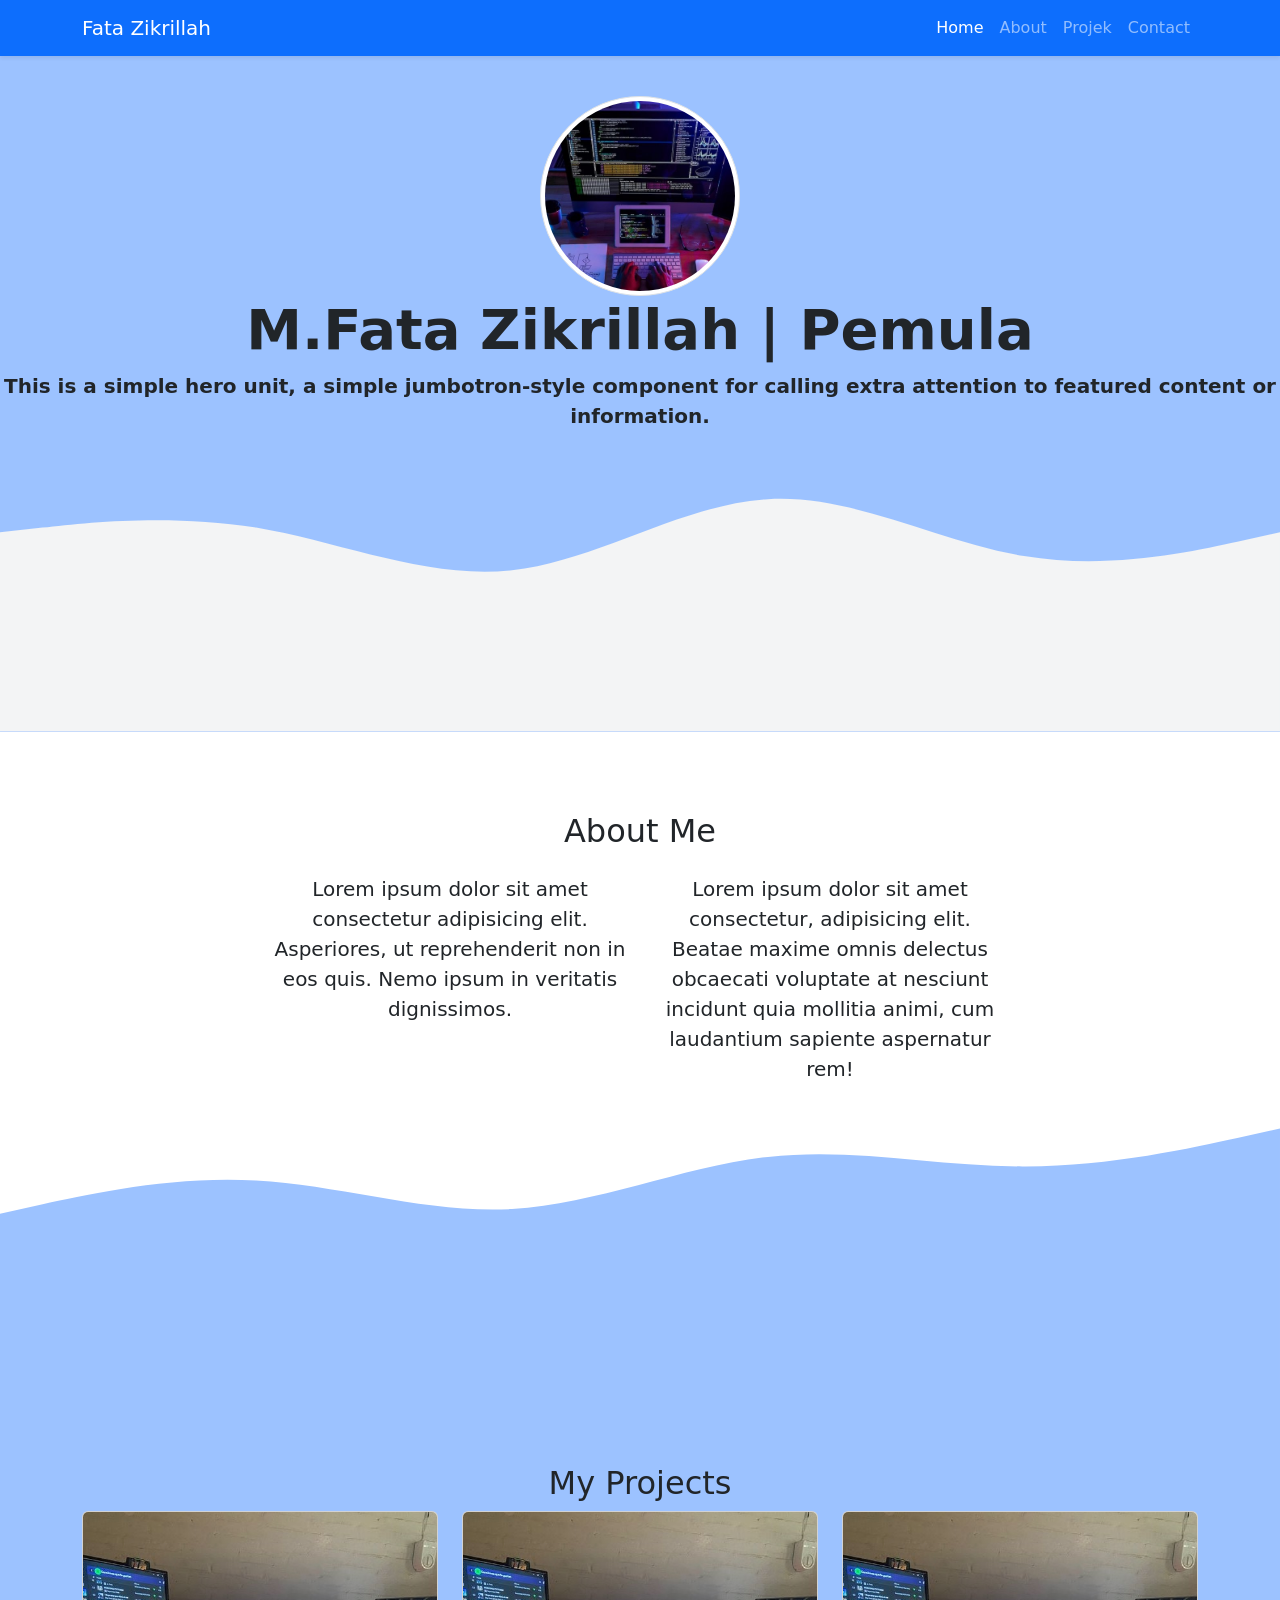
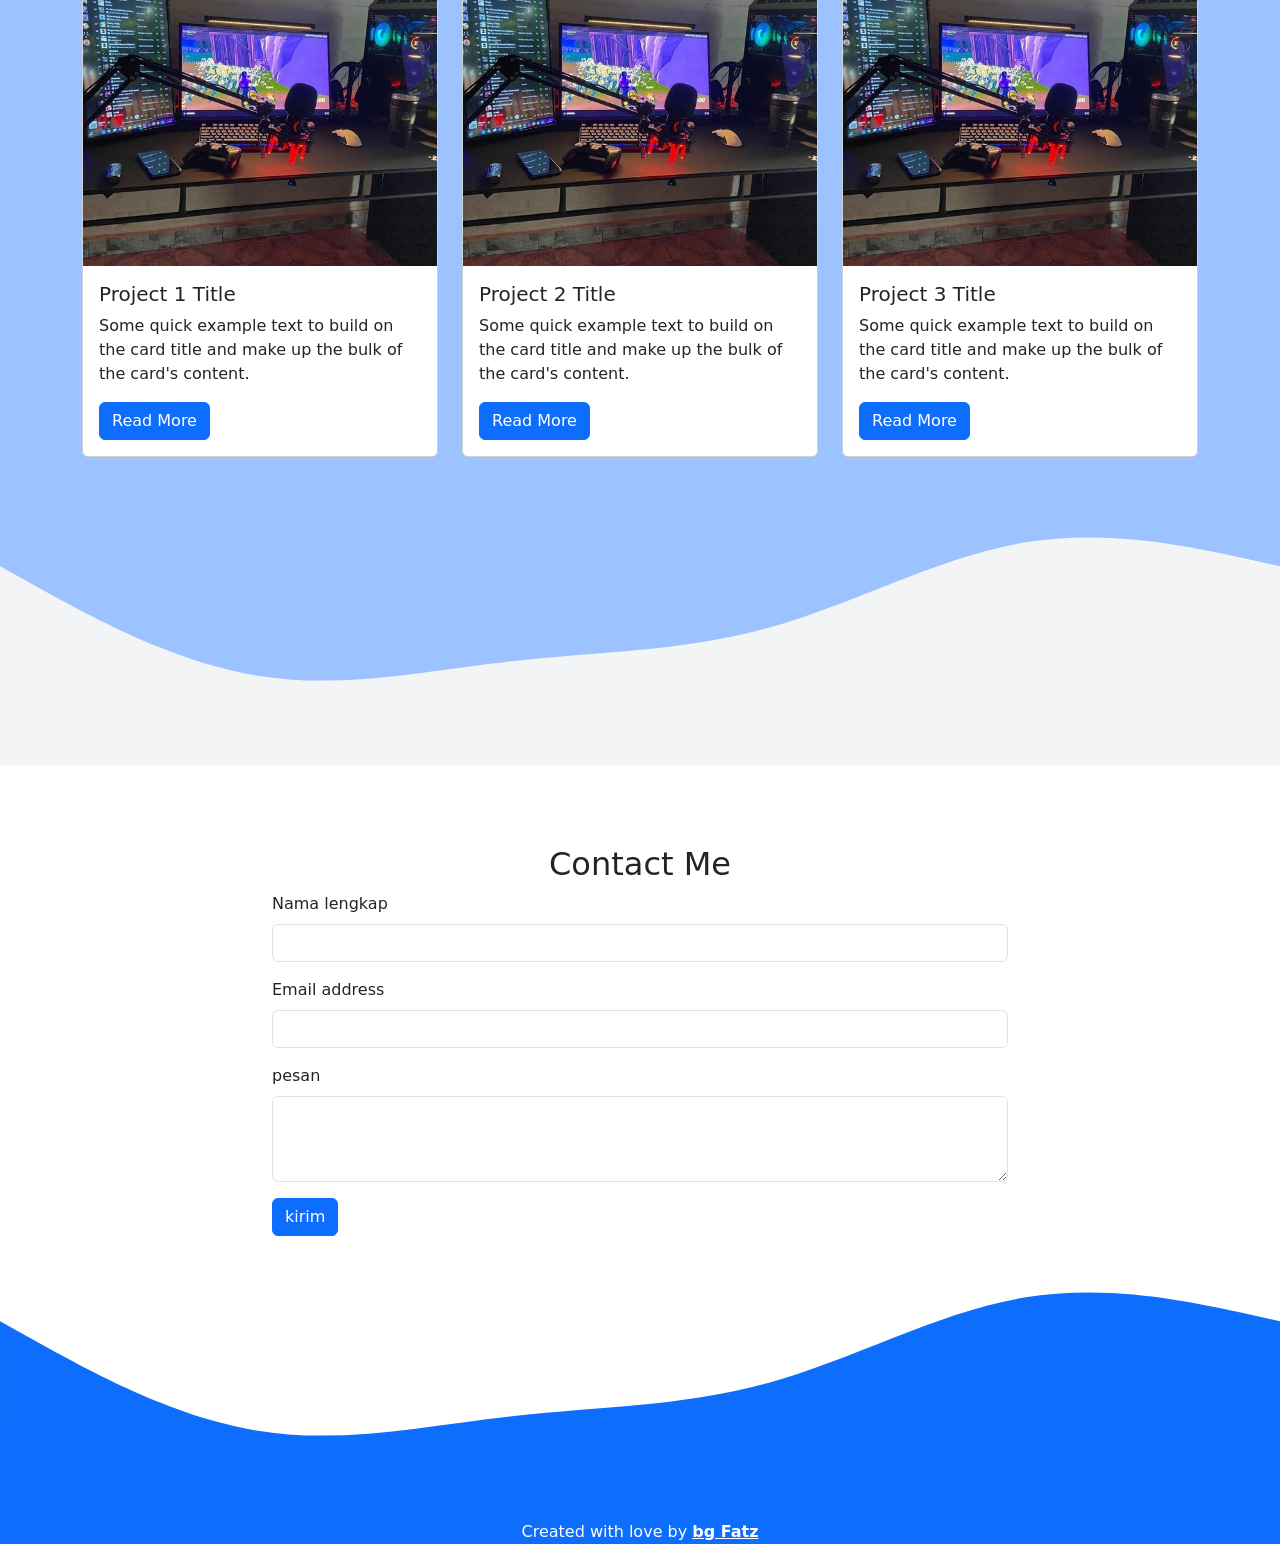
==== index.html @ 236ae1d2 "first commit" ====
<!doctype html>
<html lang="en">
  <head>
    <!-- Required meta tags -->
    <meta charset="utf-8">
    <meta name="viewport" content="width=device-width, initial-scale=1">

    <!-- Bootstrap CSS -->
    <link href="https://cdn.jsdelivr.net/npm/bootstrap@5.0.2/dist/css/bootstrap.min.css" rel="stylesheet" integrity="sha384-EVSTQN3/azprG1Anm3QDgpJLIm9Nao0Yz1ztcQTwFspd3yD65VohhpuuCOmLASjC" crossorigin="anonymous">

    <!-- My css -->
    <link rel="stylesheet" href="style.css">

    <title>My Portofolio - M. Fata Zikrillah</title>
  </head>
  <body id="Home">
    
 <!-- Navbar -->
 <nav class="navbar navbar-expand-lg navbar-dark bg-primary shadow-sm fixed-top">
  <div class="container">
    <a class="navbar-brand" href="#">Fata Zikrillah</a>
    <button class="navbar-toggler" type="button" data-bs-toggle="collapse" data-bs-target="#navbarNav" aria-controls="navbarNav" aria-expanded="false" aria-label="Toggle navigation">
      <span class="navbar-toggler-icon"></span>
    </button>
    <div class="collapse navbar-collapse" id="navbarNav">
      <ul class="navbar-nav ms-auto">
        <li class="nav-item">
          <a class="nav-link active" aria-current="page" href="#Home">Home</a>
        </li>
        <li class="nav-item">
          <a class="nav-link" href="#about">About</a>
        </li>
        <li class="nav-item">
          <a class="nav-link" href="#projek">Projek</a>
        </li>
        <li class="nav-item">
          <a class="nav-link" href="#contact">Contact</a>
        </li>
      </ul>
    </div>
  </div>
</nav>
<!-- Akhir Navbar -->





<!-- jumbo tronn -->
<div class="jumbotron text-center">
  <img src="img/gambarrr.jpg" alt="profilguwa" width="200" class="rounded-circle img-thumbnail">
  <h1 class="display-4 fw-bolder">M.Fata Zikrillah | Pemula</h1>
  <p class="lead fw-bold">This is a simple hero unit, a simple jumbotron-style component for calling extra attention to featured content or information.</p>
  <svg xmlns="http://www.w3.org/2000/svg" viewBox="0 0 1440 320"><path fill="#f3f4f5" fill-opacity="1" d="M0,96L48,90.7C96,85,192,75,288,90.7C384,107,480,149,576,138.7C672,128,768,64,864,58.7C960,53,1056,107,1152,122.7C1248,139,1344,117,1392,106.7L1440,96L1440,320L1392,320C1344,320,1248,320,1152,320C1056,320,960,320,864,320C768,320,672,320,576,320C480,320,384,320,288,320C192,320,96,320,48,320L0,320Z"></path></svg>
</div>
<!-- akhir tronn -->



<!-- About -->
<section id="about">
  <div class="container">
    <div class="row text-center mb-3">
      <div class="col">
        <h2>About Me</h2>
      </div>
    </div>
    <div class="row justify-content-center fs-5 text-center ">
      <div class="col-4">
        <p >Lorem ipsum dolor sit amet consectetur adipisicing elit. Asperiores, ut reprehenderit non in eos quis. Nemo ipsum in veritatis dignissimos.</p>
      </div>
      <div class="col-4">
        <p>Lorem ipsum dolor sit amet consectetur, adipisicing elit. Beatae maxime omnis delectus obcaecati voluptate at nesciunt incidunt quia mollitia animi, cum laudantium sapiente aspernatur rem!</p>
      </div>
    </div>
  </div>
  <svg xmlns="http://www.w3.org/2000/svg" viewBox="0 0 1440 320"><path fill="#9cc2ff" fill-opacity="1" d="M0,128L48,117.3C96,107,192,85,288,90.7C384,96,480,128,576,122.7C672,117,768,75,864,64C960,53,1056,75,1152,74.7C1248,75,1344,53,1392,42.7L1440,32L1440,320L1392,320C1344,320,1248,320,1152,320C1056,320,960,320,864,320C768,320,672,320,576,320C480,320,384,320,288,320C192,320,96,320,48,320L0,320Z"></path></svg>
</section>
<!--Akhir About -->





<!-- akhir card element -->
<section id="projek">
  <div class="container">
    <div class="row text-center">
      <div class="col">
        <h2>My Projects</h2>
      </div>
    </div>

    <div class="row">
      <div class="col-md-4">
        <div class="card">
          <img src="img/projek01.jpeg" class="card-img-top" alt="Project 1">
          <div class="card-body">
            <h5 class="card-title">Project 1 Title</h5>
            <p class="card-text">Some quick example text to build on the card title and make up the bulk of the card's content.</p>
            <a href="#" class="btn btn-primary">Read More</a>
          </div>
        </div>
      </div>

      <div class="col-md-4">
        <div class="card">
          <img src="img/projek01.jpeg" class="card-img-top" alt="Project 2">
          <div class="card-body">
            <h5 class="card-title">Project 2 Title</h5>
            <p class="card-text">Some quick example text to build on the card title and make up the bulk of the card's content.</p>
            <a href="#" class="btn btn-primary">Read More</a>
          </div>
        </div>
      </div>

      <div class="col-md-4">
        <div class="card">
          <img src="img/projek01.jpeg" class="card-img-top" alt="Project 3">
          <div class="card-body">
            <h5 class="card-title">Project 3 Title</h5>
            <p class="card-text">Some quick example text to build on the card title and make up the bulk of the card's content.</p>
            <a href="#" class="btn btn-primary">Read More</a>
          </div>
        </div>
      </div>
    </div>
  </div>
   <svg xmlns="http://www.w3.org/2000/svg" viewBox="0 0 1440 320"><path fill="#f3f4f5" fill-opacity="1" d="M0,96L48,122.7C96,149,192,203,288,218.7C384,235,480,213,576,202.7C672,192,768,192,864,165.3C960,139,1056,85,1152,69.3C1248,53,1344,75,1392,85.3L1440,96L1440,320L1392,320C1344,320,1248,320,1152,320C1056,320,960,320,864,320C768,320,672,320,576,320C480,320,384,320,288,320C192,320,96,320,48,320L0,320Z"></path></svg>
</section>
<!-- akhir card element -->


<!-- contact -->
<section id="contact">
  <div class="container">
    <div class="row text-center">
      <div class="col">
        <h2>Contact Me</h2>
      </div>
    </div>
    <div class="row justify-content-center">
      <div class="col-md-8">
        <form>
          <div class="mb-3">
            <label for="name" class="form-label">Nama lengkap</label>
            <input type="text" class="form-control" id="name" aria-describedby="name">

          </div>

          <div class="mb-3">
            <label for="email" class="form-label">Email address</label>
            <input type="email" class="form-control" id="email" aria-describedby="email">
          </div>

          <div class="mb-3">
            <label for="pesan" class="form-label">pesan</label>
            <textarea class="form-control" id="pesan" rows="3"></textarea>
          </div>

          <button type="submit" class="btn btn-primary">kirim</button>
        </form>
      </div>
    </div>
  </div>
  <svg xmlns="http://www.w3.org/2000/svg" viewBox="0 0 1440 320"><path fill="#0d6efd" fill-opacity="1" d="M0,96L48,122.7C96,149,192,203,288,218.7C384,235,480,213,576,202.7C672,192,768,192,864,165.3C960,139,1056,85,1152,69.3C1248,53,1344,75,1392,85.3L1440,96L1440,320L1392,320C1344,320,1248,320,1152,320C1056,320,960,320,864,320C768,320,672,320,576,320C480,320,384,320,288,320C192,320,96,320,48,320L0,320Z"></path></svg>
</section>
<!-- contact -->








<!-- footer -->
<footer class="bg-primary text-white text-center">
  <p>Created with love by <a href="https://www.instagram.com/lenceisbetter/" class="text-white fw-bold">bg Fatz</a></p>
</footer>
<!-- footer -->



    <!-- Optional JavaScript; choose one of the two! -->
        <!-- Option 1: Bootstrap Bundle with Popper -->
        <script src="https://cdn.jsdelivr.net/npm/bootstrap@5.0.2/dist/js/bootstrap.bundle.min.js" integrity="sha384-MrcW6ZMFYlzcLA8Nl+NtUVF0sA7MsXsP1UyJoMp4YLEuNSfAP+JcXn/tWtIaxVXM" crossorigin="anonymous"></script>




  </body>
</html>
---- style.css ----
body {
    min-height: 3000%;
}


.jumbotron  {

    padding-top: 6rem ;
    background-color: #9cc2ff;
}

#projek {
    background-color: #9cc2ff;
}

section {
    padding-top: 5rem;
}
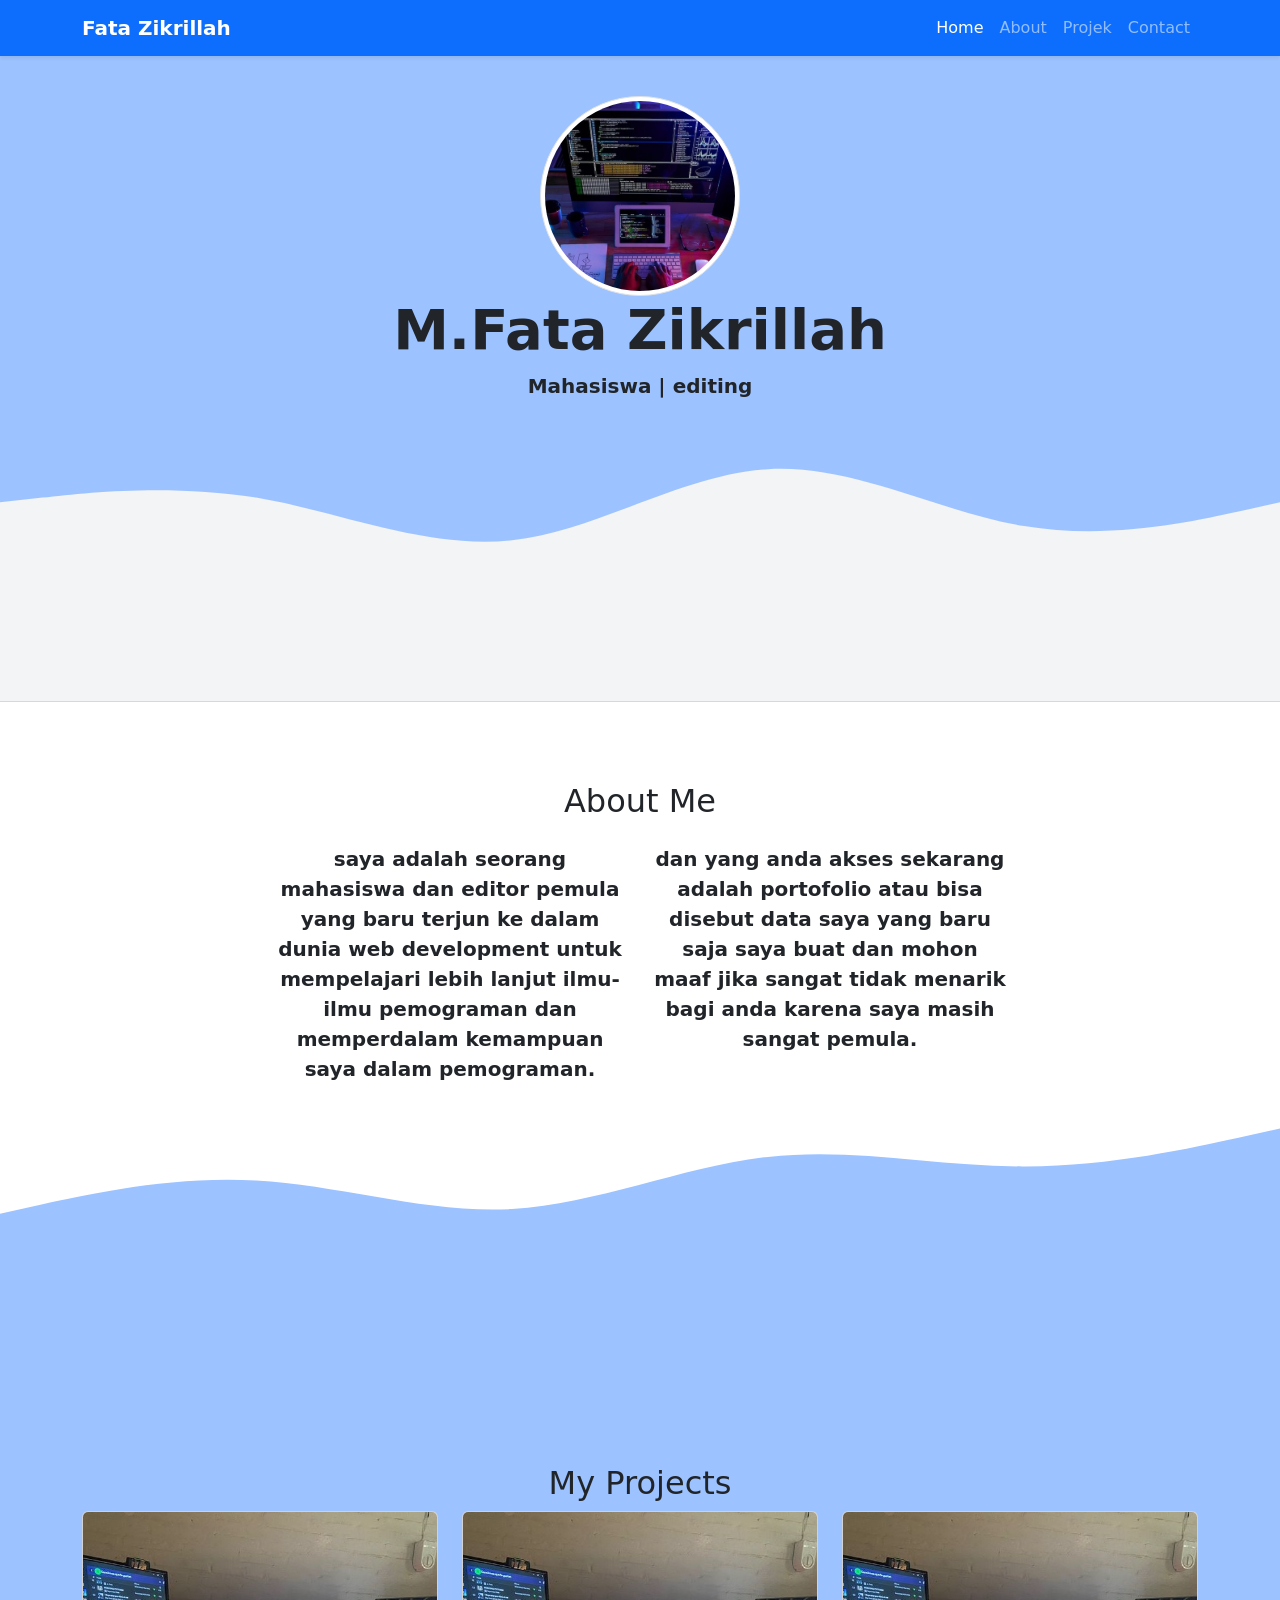
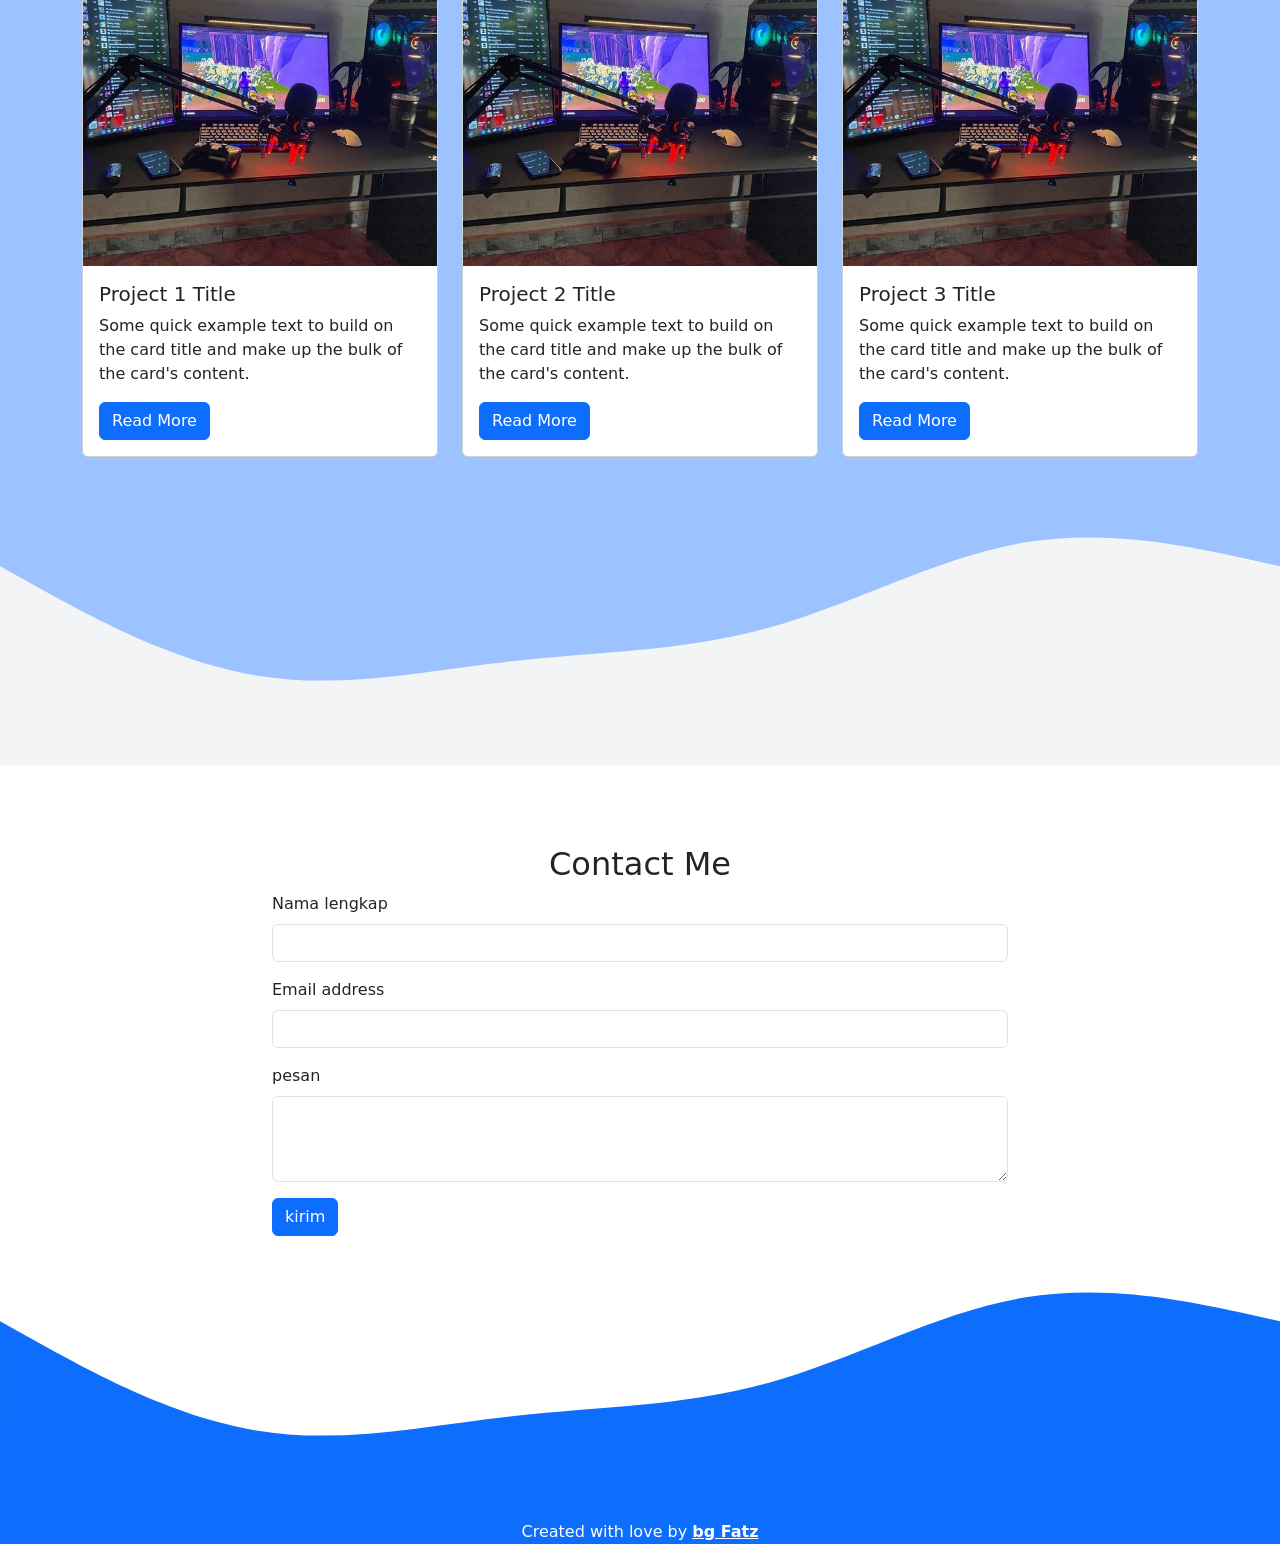
==== commit 56d6c001: "mengubah about denagn data diri" ====
--- a/index.html
+++ b/index.html
@@ -18,7 +18,7 @@
  <!-- Navbar -->
  <nav class="navbar navbar-expand-lg navbar-dark bg-primary shadow-sm fixed-top">
   <div class="container">
-    <a class="navbar-brand" href="#">Fata Zikrillah</a>
+    <a class="navbar-brand fw-bold" href="#">Fata Zikrillah</a>
     <button class="navbar-toggler" type="button" data-bs-toggle="collapse" data-bs-target="#navbarNav" aria-controls="navbarNav" aria-expanded="false" aria-label="Toggle navigation">
       <span class="navbar-toggler-icon"></span>
     </button>
@@ -49,8 +49,8 @@
 <!-- jumbo tronn -->
 <div class="jumbotron text-center">
   <img src="img/gambarrr.jpg" alt="profilguwa" width="200" class="rounded-circle img-thumbnail">
-  <h1 class="display-4 fw-bolder">M.Fata Zikrillah | Pemula</h1>
-  <p class="lead fw-bold">This is a simple hero unit, a simple jumbotron-style component for calling extra attention to featured content or information.</p>
+  <h1 class="display-4 fw-bolder">M.Fata Zikrillah</h1>
+  <p class="lead fw-bold">Mahasiswa | editing</p>
   <svg xmlns="http://www.w3.org/2000/svg" viewBox="0 0 1440 320"><path fill="#f3f4f5" fill-opacity="1" d="M0,96L48,90.7C96,85,192,75,288,90.7C384,107,480,149,576,138.7C672,128,768,64,864,58.7C960,53,1056,107,1152,122.7C1248,139,1344,117,1392,106.7L1440,96L1440,320L1392,320C1344,320,1248,320,1152,320C1056,320,960,320,864,320C768,320,672,320,576,320C480,320,384,320,288,320C192,320,96,320,48,320L0,320Z"></path></svg>
 </div>
 <!-- akhir tronn -->
@@ -65,12 +65,12 @@
         <h2>About Me</h2>
       </div>
     </div>
-    <div class="row justify-content-center fs-5 text-center ">
-      <div class="col-4">
-        <p >Lorem ipsum dolor sit amet consectetur adipisicing elit. Asperiores, ut reprehenderit non in eos quis. Nemo ipsum in veritatis dignissimos.</p>
+    <div class="row justify-content-center fs-5 text-center">
+      <div class="col-4 fw-bold">
+        <p>saya adalah seorang mahasiswa dan editor pemula yang baru terjun ke dalam dunia web development untuk mempelajari lebih lanjut ilmu-ilmu pemograman dan memperdalam kemampuan saya dalam pemograman.</p>
       </div>
-      <div class="col-4">
-        <p>Lorem ipsum dolor sit amet consectetur, adipisicing elit. Beatae maxime omnis delectus obcaecati voluptate at nesciunt incidunt quia mollitia animi, cum laudantium sapiente aspernatur rem!</p>
+      <div class="col-4 fw-bold">
+        <p>dan yang anda akses sekarang adalah portofolio atau bisa disebut data saya yang baru saja saya buat dan mohon maaf jika sangat tidak menarik bagi anda karena saya masih sangat pemula.</p>
       </div>
     </div>
   </div>
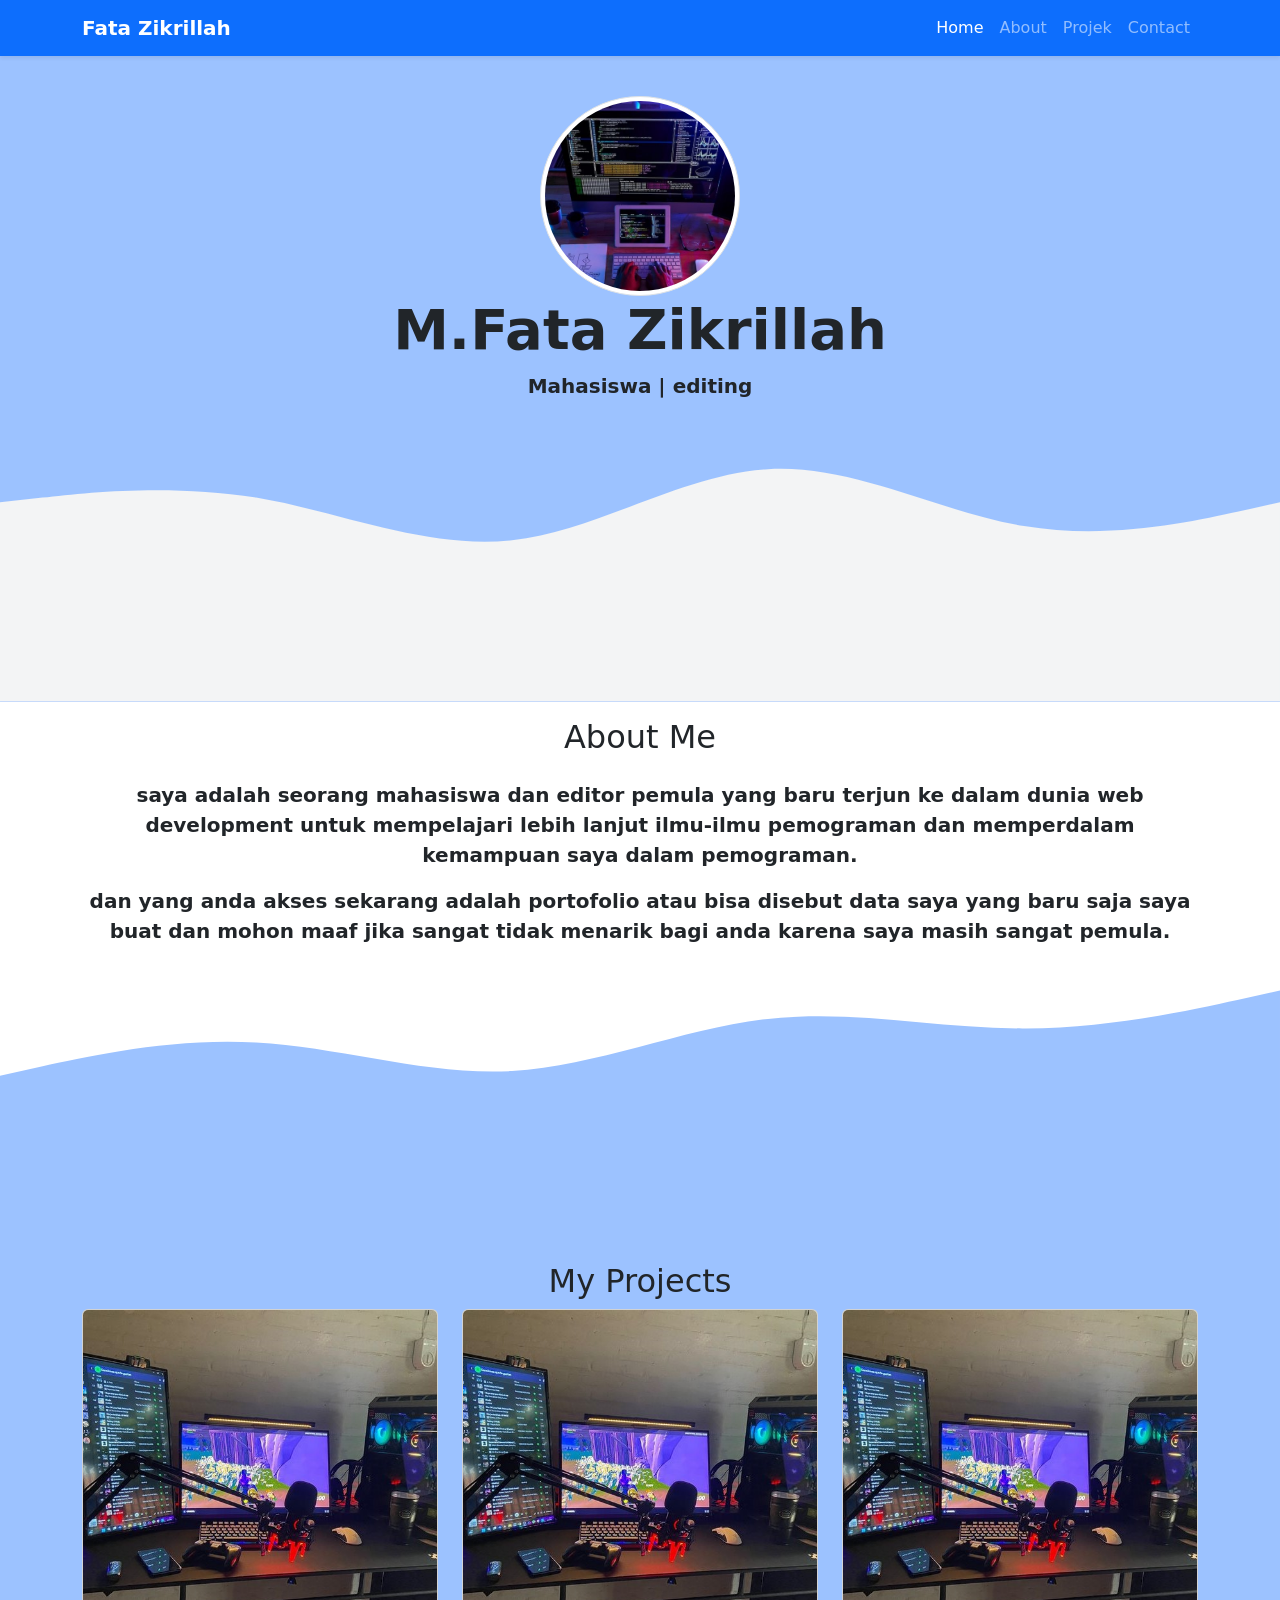
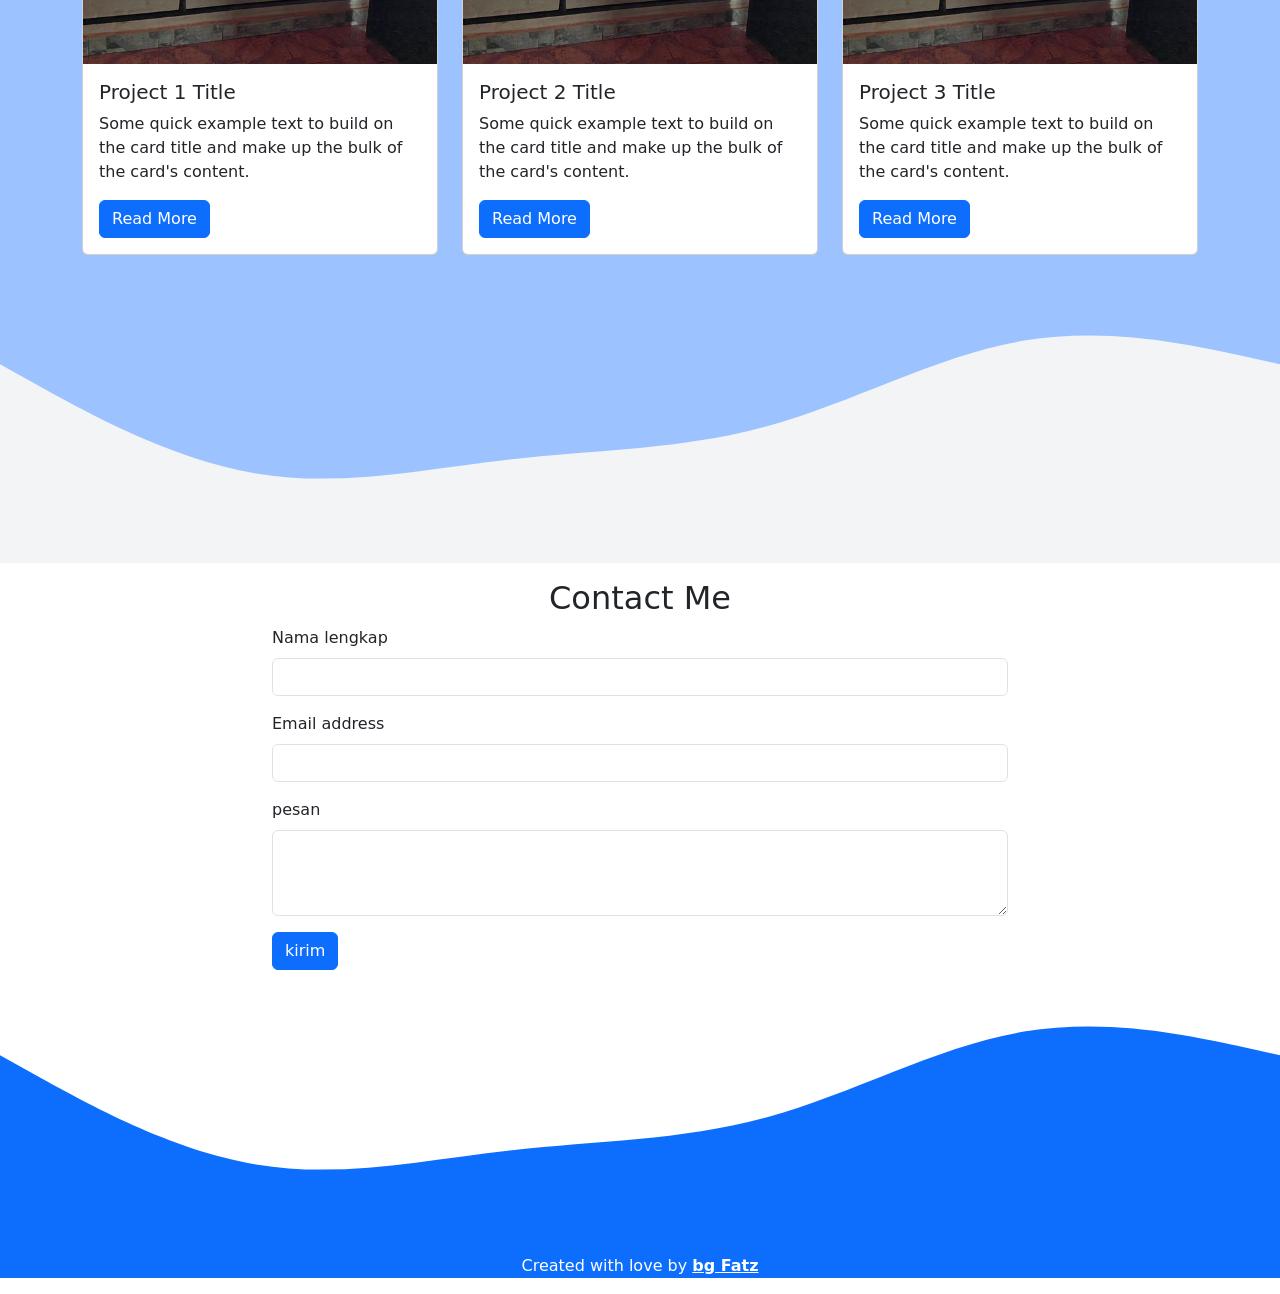
==== commit 3313302e: "mengubah sediit pada About" ====
--- a/index.html
+++ b/index.html
@@ -66,10 +66,10 @@
       </div>
     </div>
     <div class="row justify-content-center fs-5 text-center">
-      <div class="col-4 fw-bold">
+      <div class="col- fw-bold">
         <p>saya adalah seorang mahasiswa dan editor pemula yang baru terjun ke dalam dunia web development untuk mempelajari lebih lanjut ilmu-ilmu pemograman dan memperdalam kemampuan saya dalam pemograman.</p>
       </div>
-      <div class="col-4 fw-bold">
+      <div class="col- fw-bold">
         <p>dan yang anda akses sekarang adalah portofolio atau bisa disebut data saya yang baru saja saya buat dan mohon maaf jika sangat tidak menarik bagi anda karena saya masih sangat pemula.</p>
       </div>
     </div>
--- a/style.css
+++ b/style.css
@@ -1,5 +1,5 @@
 body {
-    min-height: 3000%;
+    min-height: 2000%;
 }
 
 
@@ -14,5 +14,5 @@
 }
 
 section {
-    padding-top: 5rem;
+    padding-top: 1rem;
 }
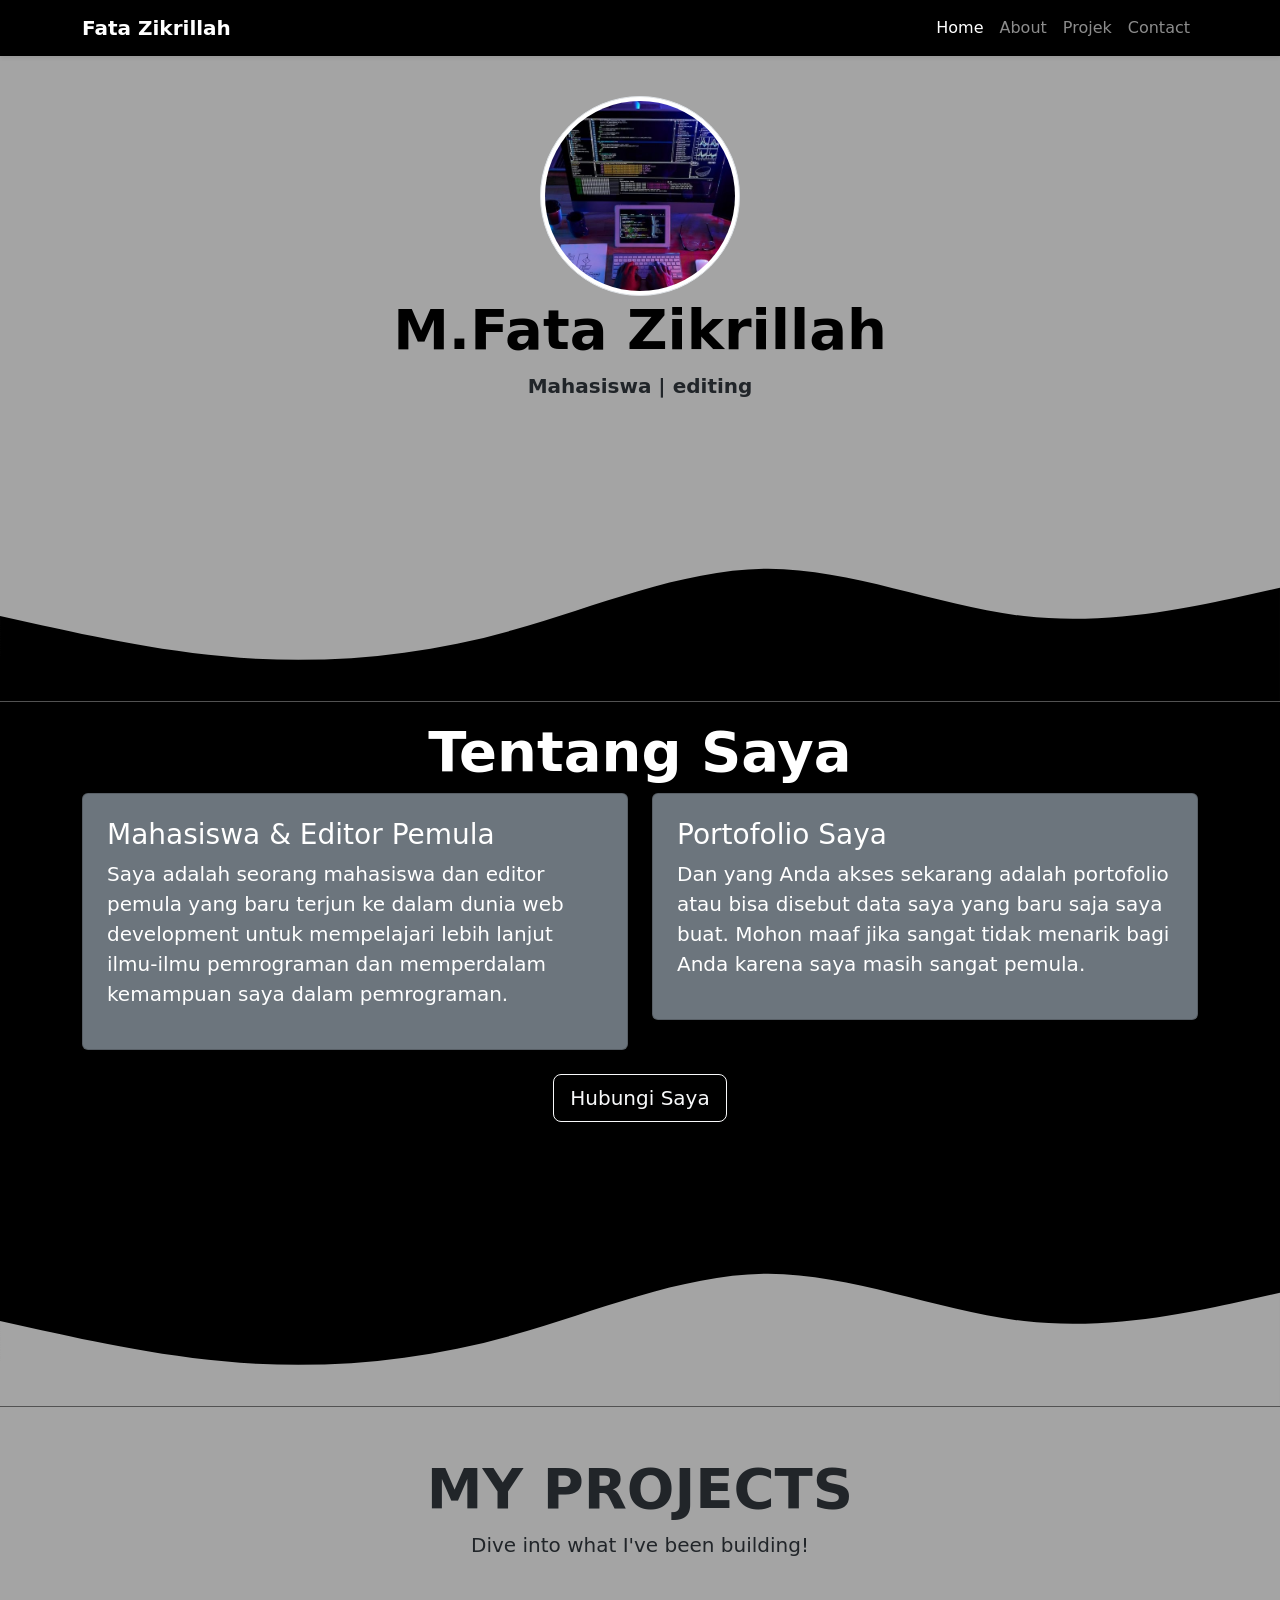
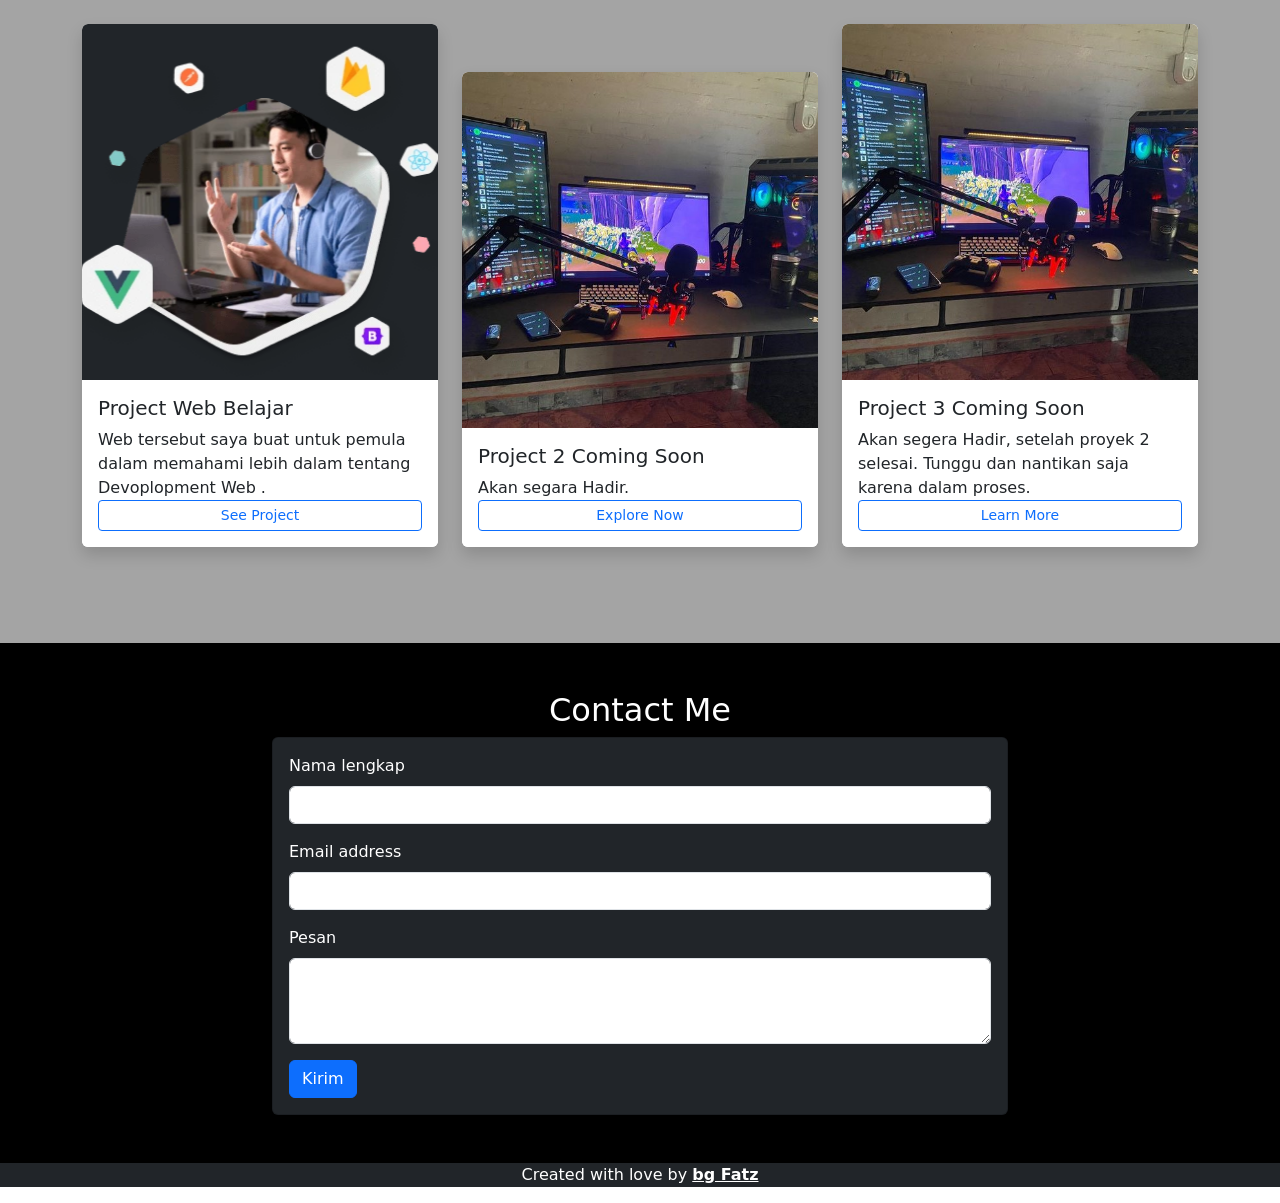
==== commit 64a48951: "mengubah sedikit tampilan" ====
--- a/index.html
+++ b/index.html
@@ -16,9 +16,9 @@
   <body id="Home">
     
  <!-- Navbar -->
- <nav class="navbar navbar-expand-lg navbar-dark bg-primary shadow-sm fixed-top">
-  <div class="container">
-    <a class="navbar-brand fw-bold" href="#">Fata Zikrillah</a>
+ <nav id="navbar" class="navbar navbar-expand-lg navbar-dark shadow-sm fixed-top">
+  <div class="container">
+    <a class="navbar-brand fw-bold" href="https://www.instagram.com/fata.zkrilllah/">Fata Zikrillah</a>
     <button class="navbar-toggler" type="button" data-bs-toggle="collapse" data-bs-target="#navbarNav" aria-controls="navbarNav" aria-expanded="false" aria-label="Toggle navigation">
       <span class="navbar-toggler-icon"></span>
     </button>
@@ -47,35 +47,50 @@
 
 
 <!-- jumbo tronn -->
-<div class="jumbotron text-center">
+<div class="jumbotron text-center ">
   <img src="img/gambarrr.jpg" alt="profilguwa" width="200" class="rounded-circle img-thumbnail">
-  <h1 class="display-4 fw-bolder">M.Fata Zikrillah</h1>
+  <h1 class="display-4 fw-bolder text-black">M.Fata Zikrillah</h1>
   <p class="lead fw-bold">Mahasiswa | editing</p>
-  <svg xmlns="http://www.w3.org/2000/svg" viewBox="0 0 1440 320"><path fill="#f3f4f5" fill-opacity="1" d="M0,96L48,90.7C96,85,192,75,288,90.7C384,107,480,149,576,138.7C672,128,768,64,864,58.7C960,53,1056,107,1152,122.7C1248,139,1344,117,1392,106.7L1440,96L1440,320L1392,320C1344,320,1248,320,1152,320C1056,320,960,320,864,320C768,320,672,320,576,320C480,320,384,320,288,320C192,320,96,320,48,320L0,320Z"></path></svg>
+  <svg xmlns="http://www.w3.org/2000/svg" viewBox="0 0 1440 320"><path fill="#000000" fill-opacity="1" d="M0,224L48,234.7C96,245,192,267,288,272C384,277,480,267,576,240C672,213,768,171,864,170.7C960,171,1056,213,1152,224C1248,235,1344,213,1392,202.7L1440,192L1440,320L1392,320C1344,320,1248,320,1152,320C1056,320,960,320,864,320C768,320,672,320,576,320C480,320,384,320,288,320C192,320,96,320,48,320L0,320Z"></path></svg>
 </div>
 <!-- akhir tronn -->
 
 
 
 <!-- About -->
-<section id="about">
-  <div class="container">
-    <div class="row text-center mb-3">
-      <div class="col">
-        <h2>About Me</h2>
-      </div>
-    </div>
-    <div class="row justify-content-center fs-5 text-center">
-      <div class="col- fw-bold">
-        <p>saya adalah seorang mahasiswa dan editor pemula yang baru terjun ke dalam dunia web development untuk mempelajari lebih lanjut ilmu-ilmu pemograman dan memperdalam kemampuan saya dalam pemograman.</p>
-      </div>
-      <div class="col- fw-bold">
-        <p>dan yang anda akses sekarang adalah portofolio atau bisa disebut data saya yang baru saja saya buat dan mohon maaf jika sangat tidak menarik bagi anda karena saya masih sangat pemula.</p>
-      </div>
-    </div>
-  </div>
-  <svg xmlns="http://www.w3.org/2000/svg" viewBox="0 0 1440 320"><path fill="#9cc2ff" fill-opacity="1" d="M0,128L48,117.3C96,107,192,85,288,90.7C384,96,480,128,576,122.7C672,117,768,75,864,64C960,53,1056,75,1152,74.7C1248,75,1344,53,1392,42.7L1440,32L1440,320L1392,320C1344,320,1248,320,1152,320C1056,320,960,320,864,320C768,320,672,320,576,320C480,320,384,320,288,320C192,320,96,320,48,320L0,320Z"></path></svg>
+<section id="about" class="text-white">
+  <div class="container">
+    <div class="row text-center">
+      <div class="col">
+        <h2 class="display-4 fw-bold">Tentang Saya</h2>
+      </div>
+    </div>
+
+    <div class="row justify-content-center">
+      <div class="col-md-6">
+        <div class="card bg-secondary text-white p-4 mb-4">
+          <h3 class="card-title">Mahasiswa & Editor Pemula</h3>
+          <p class="fs-5">Saya adalah seorang mahasiswa dan editor pemula yang baru terjun ke dalam dunia web development untuk mempelajari lebih lanjut ilmu-ilmu pemrograman dan memperdalam kemampuan saya dalam pemrograman.</p>
+        </div>
+      </div>
+
+      <div class="col-md-6">
+        <div class="card bg-secondary text-white p-4 mb-4">
+          <h3 class="card-title">Portofolio Saya</h3>
+          <p class="fs-5">Dan yang Anda akses sekarang adalah portofolio atau bisa disebut data saya yang baru saja saya buat. Mohon maaf jika sangat tidak menarik bagi Anda karena saya masih sangat pemula.</p>
+        </div>
+      </div>
+    </div>
+
+    <div class="row text-center">
+      <div class="col">
+        <a href="#" class="btn btn-lg btn-outline-light">Hubungi Saya</a>
+      </div>
+    </div>
+  </div>
+  <svg xmlns="http://www.w3.org/2000/svg" viewBox="0 0 1440 320"><path fill="#a4a4a4" fill-opacity="1" d="M0,224L48,234.7C96,245,192,267,288,272C384,277,480,267,576,240C672,213,768,171,864,170.7C960,171,1056,213,1152,224C1248,235,1344,213,1392,202.7L1440,192L1440,320L1392,320C1344,320,1248,320,1152,320C1056,320,960,320,864,320C768,320,672,320,576,320C480,320,384,320,288,320C192,320,96,320,48,320L0,320Z"></path></svg>
 </section>
+
 <!--Akhir About -->
 
 
@@ -83,56 +98,62 @@
 
 
 <!-- akhir card element -->
-<section id="projek">
-  <div class="container">
-    <div class="row text-center">
-      <div class="col">
-        <h2>My Projects</h2>
-      </div>
-    </div>
-
-    <div class="row">
+<section id="projek" class="py-5">
+  <div class="container">
+    <div class="row text-center mb-5">
+      <div class="col">
+        <h2 class="display-4 fw-bold text-uppercase">My Projects</h2>
+        <p class="lead">Dive into what I've been building!</p>
+      </div>
+    </div>
+    <div class="row g-4">
       <div class="col-md-4">
-        <div class="card">
-          <img src="img/projek01.jpeg" class="card-img-top" alt="Project 1">
-          <div class="card-body">
-            <h5 class="card-title">Project 1 Title</h5>
-            <p class="card-text">Some quick example text to build on the card title and make up the bulk of the card's content.</p>
-            <a href="#" class="btn btn-primary">Read More</a>
+        <div class="card border-0 shadow rounded overflow-hidden">
+          <img src="img/proyek1.png" class="card-img-top" alt="Project 1">
+          <div class="card-body d-flex flex-column justify-content-between bg-white">
+            <div>
+              <h5 class="card-title">Project Web Belajar</h5>
+              <p class="card-text mb-0">Web tersebut saya buat untuk pemula dalam memahami lebih dalam tentang Devoplopment Web .</p>
+            </div>
+            <a href="https://bit.ly/3yIN8IO" class="btn btn-sm btn-outline-primary mt-auto">See Project</a>
           </div>
         </div>
       </div>
 
+      <div class="col-md-4 py-xl-5">
+        <div class="card border-0 shadow rounded overflow-hidden">
+          <img src="img/projek01.jpeg" class="card-img-top" alt="Project 2">
+          <div class="card-body d-flex flex-column justify-content-between bg-white">
+            <div>
+              <h5 class="card-title">Project 2 Coming Soon</h5>
+              <p class="card-text mb-0">Akan segara Hadir.</p>
+            </div>
+            <a href="#" class="btn btn-sm btn-outline-primary mt-auto">Explore Now</a>
+          </div>
+        </div>
+      </div>
+
       <div class="col-md-4">
-        <div class="card">
-          <img src="img/projek01.jpeg" class="card-img-top" alt="Project 2">
-          <div class="card-body">
-            <h5 class="card-title">Project 2 Title</h5>
-            <p class="card-text">Some quick example text to build on the card title and make up the bulk of the card's content.</p>
-            <a href="#" class="btn btn-primary">Read More</a>
+        <div class="card border-0 shadow rounded overflow-hidden">
+          <img src="img/projek01.jpeg" class="card-img-top" alt="Project 3">
+          <div class="card-body d-flex flex-column justify-content-between bg-white">
+            <div>
+              <h5 class="card-title">Project 3 Coming Soon</h5>
+              <p class="card-text mb-0">Akan segera Hadir, setelah proyek 2 selesai. Tunggu dan nantikan saja karena dalam proses.</p>
+            </div>
+            <a href="#" class="btn btn-sm btn-outline-primary mt-auto">Learn More</a>
           </div>
         </div>
       </div>
-
-      <div class="col-md-4">
-        <div class="card">
-          <img src="img/projek01.jpeg" class="card-img-top" alt="Project 3">
-          <div class="card-body">
-            <h5 class="card-title">Project 3 Title</h5>
-            <p class="card-text">Some quick example text to build on the card title and make up the bulk of the card's content.</p>
-            <a href="#" class="btn btn-primary">Read More</a>
-          </div>
-        </div>
-      </div>
-    </div>
-  </div>
-   <svg xmlns="http://www.w3.org/2000/svg" viewBox="0 0 1440 320"><path fill="#f3f4f5" fill-opacity="1" d="M0,96L48,122.7C96,149,192,203,288,218.7C384,235,480,213,576,202.7C672,192,768,192,864,165.3C960,139,1056,85,1152,69.3C1248,53,1344,75,1392,85.3L1440,96L1440,320L1392,320C1344,320,1248,320,1152,320C1056,320,960,320,864,320C768,320,672,320,576,320C480,320,384,320,288,320C192,320,96,320,48,320L0,320Z"></path></svg>
+    </div>
+  </div>
 </section>
+
 <!-- akhir card element -->
 
 
 <!-- contact -->
-<section id="contact">
+<section id="contact" class="text-white py-5" style="background-color: #000000;">
   <div class="container">
     <div class="row text-center">
       <div class="col">
@@ -141,29 +162,29 @@
     </div>
     <div class="row justify-content-center">
       <div class="col-md-8">
-        <form>
-          <div class="mb-3">
-            <label for="name" class="form-label">Nama lengkap</label>
-            <input type="text" class="form-control" id="name" aria-describedby="name">
-
-          </div>
-
-          <div class="mb-3">
-            <label for="email" class="form-label">Email address</label>
-            <input type="email" class="form-control" id="email" aria-describedby="email">
-          </div>
-
-          <div class="mb-3">
-            <label for="pesan" class="form-label">pesan</label>
-            <textarea class="form-control" id="pesan" rows="3"></textarea>
-          </div>
-
-          <button type="submit" class="btn btn-primary">kirim</button>
-        </form>
-      </div>
-    </div>
-  </div>
-  <svg xmlns="http://www.w3.org/2000/svg" viewBox="0 0 1440 320"><path fill="#0d6efd" fill-opacity="1" d="M0,96L48,122.7C96,149,192,203,288,218.7C384,235,480,213,576,202.7C672,192,768,192,864,165.3C960,139,1056,85,1152,69.3C1248,53,1344,75,1392,85.3L1440,96L1440,320L1392,320C1344,320,1248,320,1152,320C1056,320,960,320,864,320C768,320,672,320,576,320C480,320,384,320,288,320C192,320,96,320,48,320L0,320Z"></path></svg>
+        <div class="card bg-dark text-white p-3">
+          <form>
+            <div class="mb-3">
+              <label for="name" class="form-label">Nama lengkap</label>
+              <input type="text" class="form-control" id="name" aria-describedby="name">
+            </div>
+
+            <div class="mb-3">
+              <label for="email" class="form-label">Email address</label>
+              <input type="email" class="form-control" id="email" aria-describedby="email">
+            </div>
+
+            <div class="mb-3">
+              <label for="pesan" class="form-label">Pesan</label>
+              <textarea class="form-control" id="pesan" rows="3"></textarea>
+            </div>
+
+            <button type="submit" class="btn btn-primary">Kirim</button>
+          </form>
+        </div>
+      </div>
+    </div>
+  </div>
 </section>
 <!-- contact -->
 
@@ -175,7 +196,7 @@
 
 
 <!-- footer -->
-<footer class="bg-primary text-white text-center">
+<footer class="bg-dark text-white text-center">
   <p>Created with love by <a href="https://www.instagram.com/lenceisbetter/" class="text-white fw-bold">bg Fatz</a></p>
 </footer>
 <!-- footer -->
--- a/style.css
+++ b/style.css
@@ -6,13 +6,25 @@
 .jumbotron  {
 
     padding-top: 6rem ;
-    background-color: #9cc2ff;
+    background-color: #a4a4a4;
 }
 
 #projek {
-    background-color: #9cc2ff;
+    background-color: #a4a4a4;
+}
+
+#about {
+    background-color: #000000;
+}
+
+#navbar {
+    background-color: #000000;
 }
 
 section {
-    padding-top: 1rem;
+    padding-top: 1rem
+}
+
+#contact {
+    background-color: #000000;
 }
